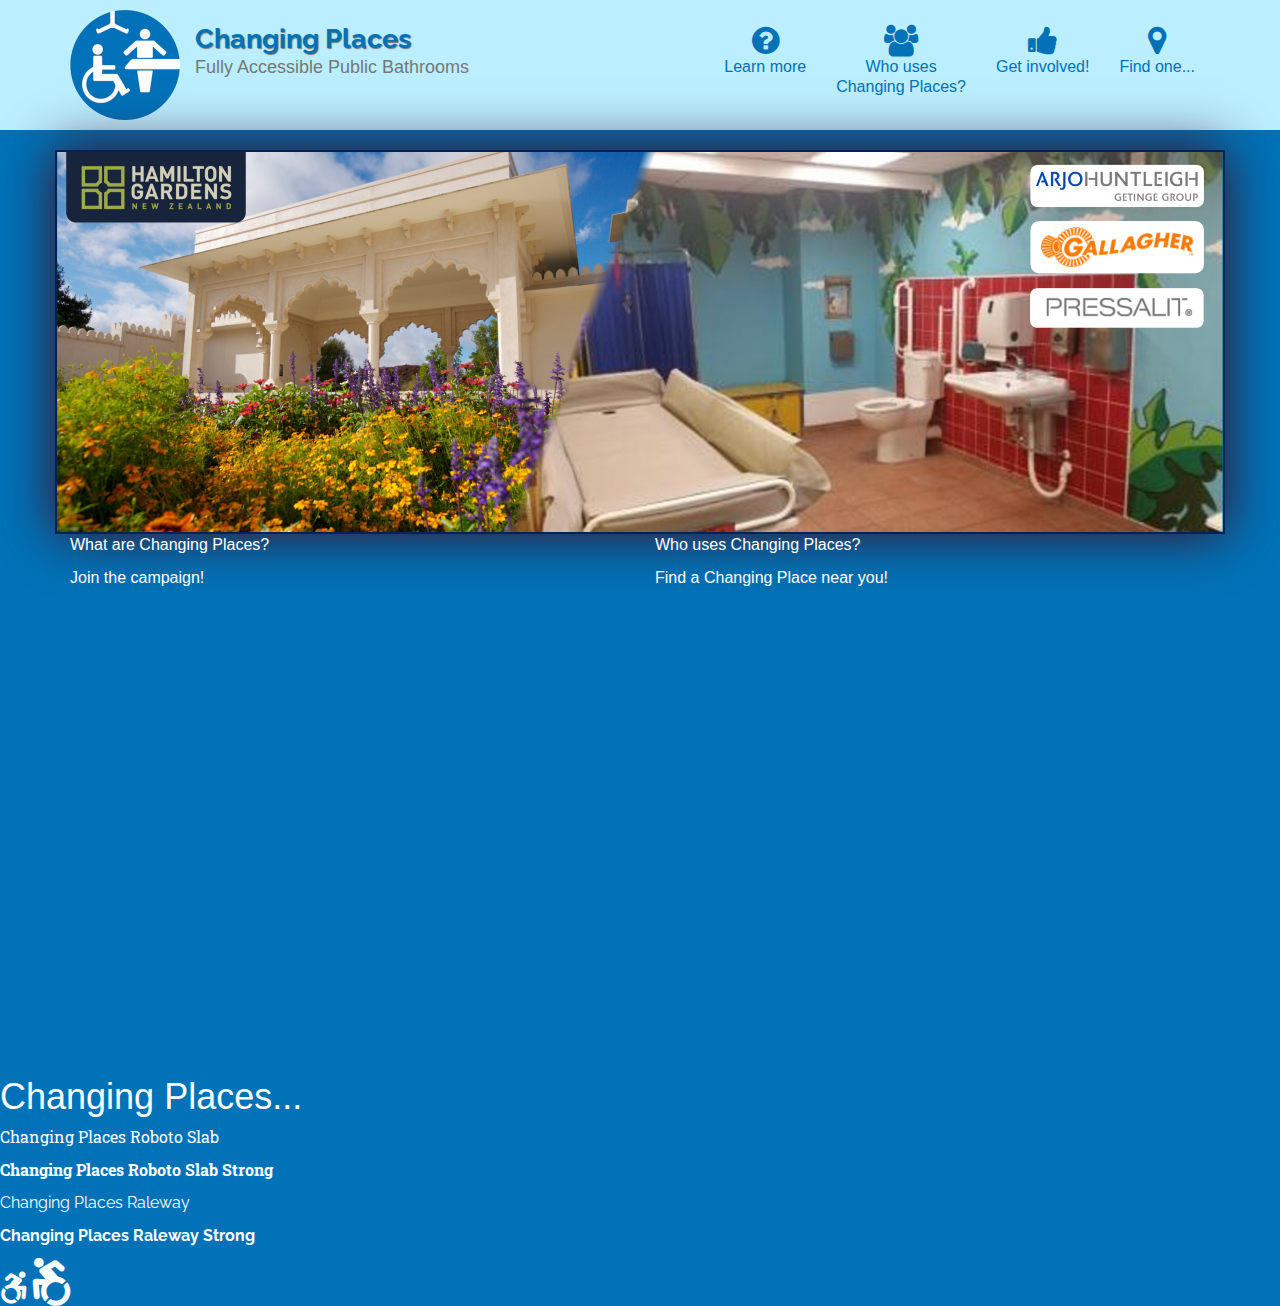
==== test/index.html @ 3604f8ee "update" ====
<!doctype html>
<html lang="en">
<head>
  <meta charset="utf-8">
  <meta http-equiv="X-UA-Compatible" content="IE=edge">
  <meta name="viewport" content="width=device-width, initial-scale=1">

  <!-- The classic "HTML5 shiv" and Respond.js workarounds for IE8 and earlier -->
  <!-- Note: Respond.js doesn't work if you view the page via file:// -->
  <!--[if lt IE 9]>
    <script src="https://oss.maxcdn.com/html5shiv/3.7.2/html5shiv.min.js"></script>
    <script src="https://oss.maxcdn.com/respond/1.4.2/respond.min.js"></script>
   <![endif]-->

  <title>Changing Places - Fully Accessible Public Bathrooms NZ</title>
  <link rel="shortcut icon" sizes="256x256 114x114 110x110 64x64 32x32 24x24 16x16" href="favicon.ico">
  <link rel="stylesheet" href="css/bootstrap.min.css">
  <link rel="stylesheet" href="css/font-awesome.min.css">
  <link rel="stylesheet" href="css/styles.css">
  <link href="https://fonts.googleapis.com/css?family=Raleway|Roboto+Slab" rel="stylesheet">
</head>
<body>

  <header>
    <nav id="header-nav" class="navbar navbar-default">
      <div class="container">
        <div class="navbar-header">
          <a href="index.html" class="pull-left ">
            <div id="logo-img" alt="Logo image"></div>
          </a>

          <div class="navbar-brand">
            <a href="index.html"><h1>Changing Places</h1></a>
            <p>Fully Accessible Public Bathrooms</p>
          </div>

          <button id="navbarToggle" type="button" class="navbar-toggle collapsed" data-toggle="collapse" data-target="#collapsable-nav" aria-expanded="false">
            <span class="sr-only">Toggle navigation</span>
            <span class="icon-bar"></span>
            <span class="icon-bar"></span>
            <span class="icon-bar"></span>
          </button>
        </div>

        <div id="collapsable-nav" class="collapse navbar-collapse">
          <ul id="nav-list" class="nav navbar-nav navbar-right">
            <li id="navHomeButton" class="visible-xs">
              <a href="index.html">
                <i class="fa fa-home fa-2x" aria-hidden="true"></i> Home</a>
            </li>
            <li>
              <a href="about.html">
                <i class="fa fa-question-circle fa-2x" aria-hidden="true"></i><br class="hidden-xs"> Learn more</a>
            </li>
            <li>
              <a href="who-uses.html">
                <i class="fa fa-users fa-2x" aria-hidden="true"></i><br class="hidden-xs"> Who uses <br class="hidden-xs">Changing Places?</a>
            </li>
            <li>
              <a href="get-involved.html">
                <i class="fa fa-thumbs-up fa-2x" aria-hidden="true"></i><br class="hidden-xs"> Get involved!</a>
            </li>
            <li>
              <a href="find.html">
                <i class="fa fa-map-marker fa-2x" aria-hidden="true"></i><br class="hidden-xs"> Find one...</a>
            </li>
          </ul><!-- #nav-list -->
        </div><!-- .collapse .navbar-collapse -->
      </div><!-- .container -->
    </nav><!-- #header-nav -->
  </header>

  <div class="container"> <!-- Main page content -->
    <div class="row">
      <div class="col-xs-12" id="page-banner"> <!-- full width at ALL screen sizes -->
        <div class="image-div"></div>
      	<img src="images/Banner-HamiltonGardens-746x243.png" class="img-responsive visible-xs" alt="Picture of Changing Place at Hamilton Gardens">
      	  <!-- This image is stretchable (.img-responsive), and it only appears at lowest size (xs and below) -->
      </div> <!-- #page-banner -->

      <div class="col-md-6 col-sm-12" id="about">
        <p>What are <span class="ChangingPlacesText">Changing Places</span>?</p>
        <div class="image-div"></div>
      </div> <!-- #about -->

      <div class="col-md-6 col-sm-12" id="who-uses">
        <p>Who uses <span class="ChangingPlacesText">Changing Places</span>?</p>
        <div class="image-div"></div>
      </div> <!-- #who-uses -->

      <div class="col-md-6 col-sm-12" id="get-involved">
        <p>Join the campaign!</p>
        <div class="image-div"></div>
      </div> <!-- #get-involved -->

      <div class="col-md-6 col-sm-12" id="find">
        <p>Find a <span class="ChangingPlacesText">Changing Place</span> near you!</p>
        <iframe src="https://www.google.com/maps/embed?pb=!1m18!1m12!1m3!1d3152.362446261616!2d175.30301381485646!3d-37.804978579753914!2m3!1f0!2f0!3f0!3m2!1i1024!2i768!4f13.1!3m3!1m2!1s0x6d6d1f297e2c58a3%3A0xf00ef62249d2b80!2sHamilton+Gardens!5e0!3m2!1sen!2snz!4v1495938869004" width="600" height="450" frameborder="0" style="border:0" allowfullscreen></iframe>
      </div> <!-- #find -->

    </div> <!-- .row -->
  </div> <!-- .container -->

  <h1>Changing Places...</h1>
  <p style="font-family: 'Roboto Slab'">Changing Places Roboto Slab</p>
  <p style="font-family: 'Roboto Slab'"><strong>Changing Places Roboto Slab Strong</strong></p>
  <p style="font-family: Raleway">Changing Places Raleway</p>
  <p style="font-family: Raleway"><strong>Changing Places Raleway Strong</strong></p>
  

  <i class="fa fa-wheelchair-alt fa-2x"></i>
  <i class="fa fa-wheelchair-alt fa-flip-horizontal fa-3x"></i>




  <script src="js/jquery-3.2.1.min.js"></script>
  <script src="js/bootstrap.min.js"></script>
  <script src="js/script.js"></script>
</body>
</html>
---- test/css/styles.css ----
* {
  box-sizing: border-box;
}

body {
  font-size: 16px;
  color: #fff;
  background-color: #0172B7;
  font-family: 'Roboto', sans-serif;
}

/** HEADER **/
#header-nav {
  background-color: #bbeeff;
  border-radius: 0;
  border: 0;
}

#logo-img {
  background: url('../images/ChangingPlacesLogo-2_110x110.png') no-repeat;
  width: 110px;
  height: 110px;
  margin: 10px 15px 10px 0;
}

.navbar-brand {
  padding-top: 25px;
}
.navbar-brand h1 { /* Changing Places name */
  font-family: 'Raleway', sans-serif;
  color: #0172B7;
  font-size: 1.5em;
  /*text-transform: uppercase;*/
  font-weight: bold;
  text-shadow: 1px 1px 1px #777;
  margin-top: 0;
  margin-bottom: 5px;
  line-height: 1;
}
.navbar-brand a:hover, .navbar-brand a:focus {
  text-decoration: none;
}

#nav-list {
  margin-top: 10px;
}
#nav-list a {
  color: #0172B7; /* Blue to match the logo */
  text-align: center;
}
#nav-list a:hover {
  background: #E7E7E7;
}
#nav-list a span {
  font-size: 1.8em;
}

.navbar-header button.navbar-toggle, .navbar-header .icon-bar {
  border: 1px solid #61122f;
}
.navbar-header button.navbar-toggle {
  clear: both;
  margin-top: -30px;
}
/* END HEADER */

/* FOOTER */
.panel-footer {
  margin-top: 30px;
  padding-top: 35px;
  padding-bottom: 30px;
  background-color: #222;
  border-top: 0;
}
.panel-footer div.row {
  margin-bottom: 35px;
}
/* END FOOTER */



/* HOME PAGE */
#page-banner {
  box-shadow: 0 0 50px #3F0C1F;
  border: 2px solid #002255;
  padding: 0;
}

#page-banner .image-div {
  width: 100%;
  background-position: center;
  overflow: hidden;
}







#menu-tile, #specials-tile, #map-tile {
  height: 250px;
  width: 100%;
  margin-bottom: 15px;
  position: relative;
  border: 2px solid #3F0C1F;
  overflow: hidden;
}
#menu-tile:hover, #specials-tile:hover, #map-tile:hover {
  box-shadow: 0 1px 5px 1px #cccccc;
}
#menu-tile {
  background: url('../images/menu-tile.jpg') no-repeat;
  background-position: center;
}
#specials-tile {
  background: url('../images/specials-tile.jpg') no-repeat;
  background-position: center;
}
#menu-tile span, #specials-tile span, #map-tile span {
  position: absolute;
  bottom: 0;
  right: 0;
  width: 100%;
  text-align: center;
  font-size: 1.6em;
  text-transform: uppercase;
  background-color: #000;
  color: #fff;
  opacity: .8;
}
/* END HOME PAGE */






/********** Large devices only **********/
@media (min-width: 1200px) {
  /* Home Page */
  #page-banner .image-div {
    background: url('../images/Banner-HamiltonGardens-1166x380.png') no-repeat;
    height: 380px;
  }
  /* End Home Page */
}

/********** Medium devices only **********/
@media (min-width: 992px) and (max-width: 1199px) {
  /* Home Page */
  #page-banner .image-div {
    background: url('../images/Banner-HamiltonGardens-966x315.png') no-repeat;
    height: 315px;
  }
  /* End Home Page */
}

/********** Small devices only **********/
@media (min-width: 768px) and (max-width: 991px) {
  
  /* Header */
  #nav-list {
    margin-top: -50px; /* Draws up the row of page links in the header */
  }
  /* End Header */

  /* Home Page */
  #page-banner .image-div {
    background: url('../images/Banner-HamiltonGardens-746x243.png') no-repeat;
    height: 243px;
  }
  /* End Home Page */
}

/********** Extra small devices only **********/
@media (max-width: 767px) {

  /* Home Page */
/*  #page-banner .image-div {
    background: url('../images/Banner-HamiltonGardens-480x156.png') no-repeat;
    height: 156px;
  }*/
  /* End Home Page */

  /* Header */
  .navbar-brand {
    padding-top: 10px;
    height: 80px;
  }
  .navbar-brand h1 { /* Restaurant name */
    padding-top: 10px;
    font-size: 5vw; /* 1vw = 1% of viewport width */
  }

  #collapsable-nav a { /* Collapsed nav menu text */
    font-size: 1.2em;
  }
  #collapsable-nav a span { /* Collapsed nav menu glyph */
    font-size: 1em;
    margin-right: 5px;
  }
  /* End Header */



}


/********** Super extra small devices Only :-) (e.g., iPhone 4) **********/
@media (max-width: 479px) {
  /* Home Page */
/*  #page-banner .image-div {
    background: none;
  }*/
  /* End Home Page */
  



/*  .col-xxs-12 {
    position: relative;
    min-height: 1px;
    padding-right: 15px;
    padding-left: 15px;
    float: left;
    width: 100%;
  }*/
}
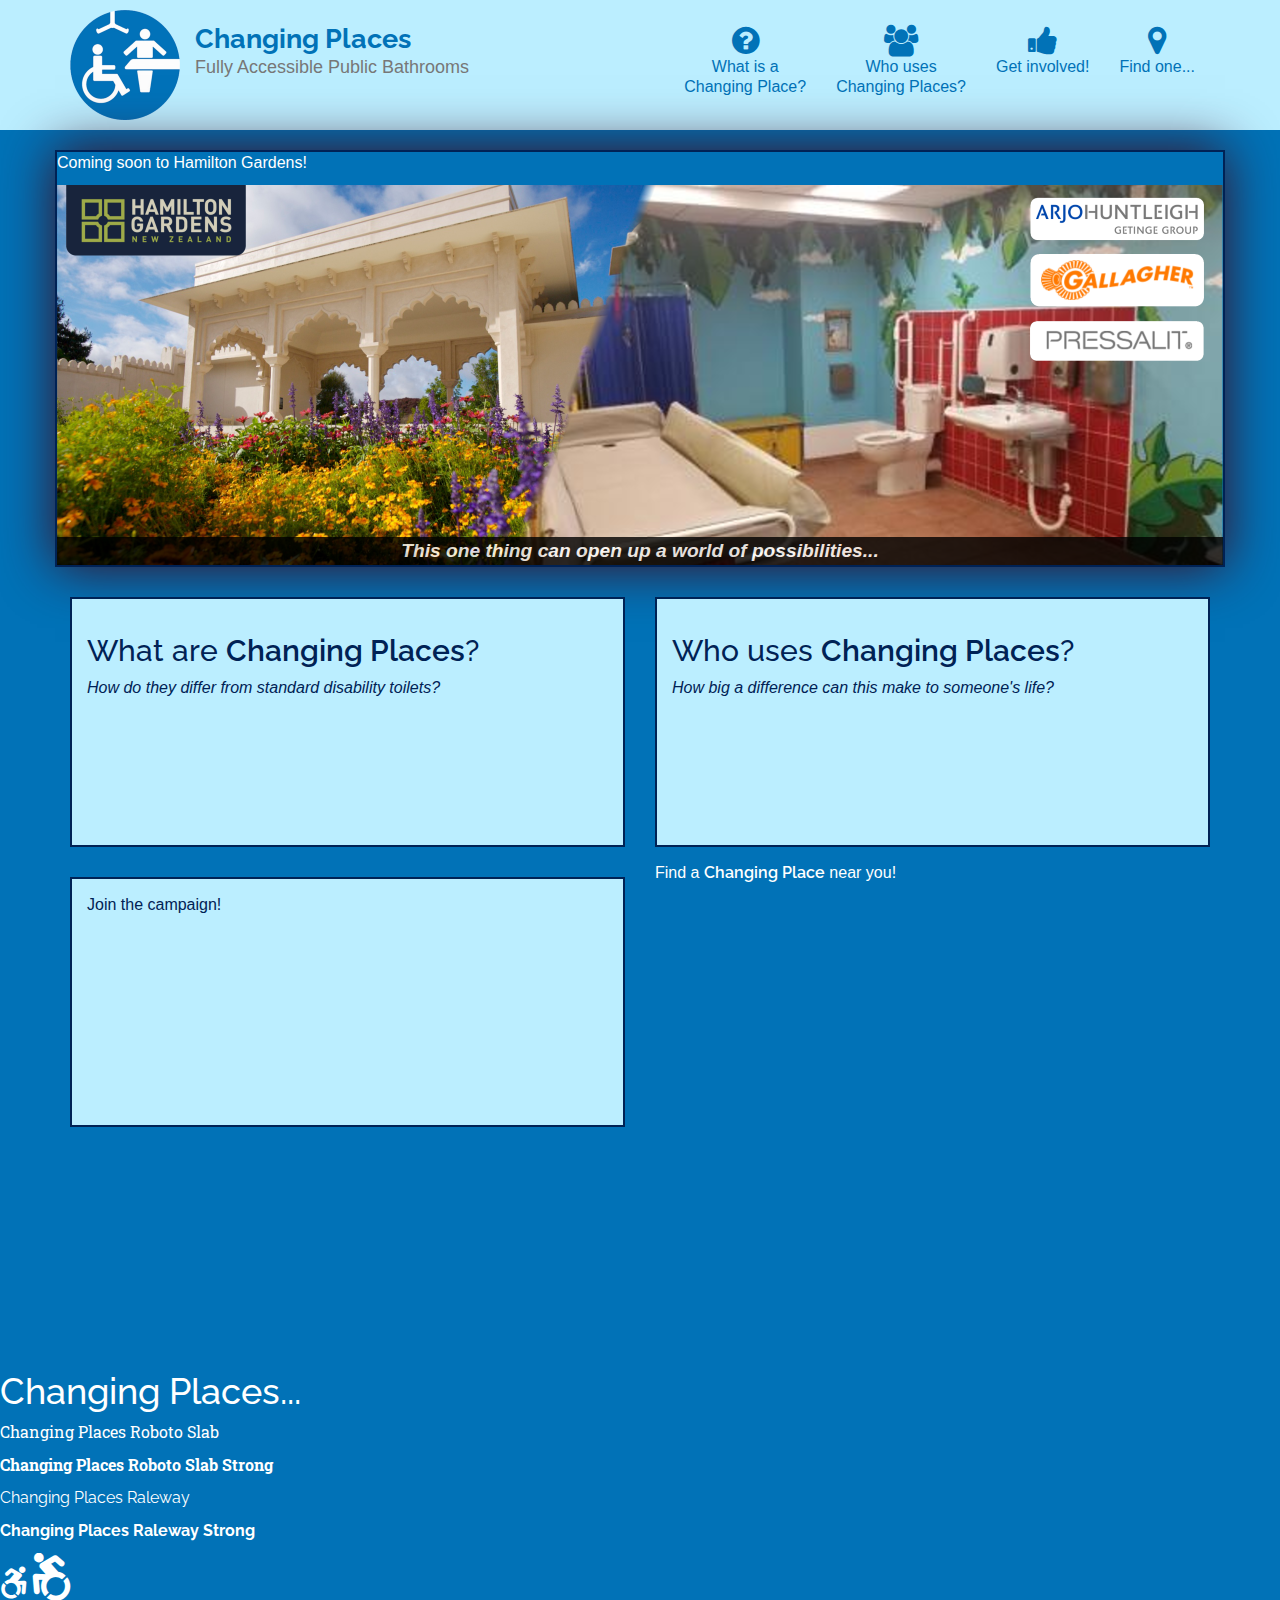
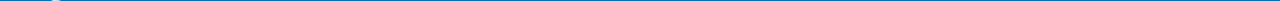
==== commit 7c279158: "update" ====
--- a/test/index.html
+++ b/test/index.html
@@ -17,7 +17,7 @@
   <link rel="stylesheet" href="css/bootstrap.min.css">
   <link rel="stylesheet" href="css/font-awesome.min.css">
   <link rel="stylesheet" href="css/styles.css">
-  <link href="https://fonts.googleapis.com/css?family=Raleway|Roboto+Slab" rel="stylesheet">
+  <link href="https://fonts.googleapis.com/css?family=Raleway:400,600|Roboto+Slab" rel="stylesheet">
 </head>
 <body>
 
@@ -50,7 +50,7 @@
             </li>
             <li>
               <a href="about.html">
-                <i class="fa fa-question-circle fa-2x" aria-hidden="true"></i><br class="hidden-xs"> Learn more</a>
+                <i class="fa fa-question-circle fa-2x" aria-hidden="true"></i><br class="hidden-xs"> What is a <br class="hidden-xs">Changing Place?</a>
             </li>
             <li>
               <a href="who-uses.html">
@@ -70,27 +70,37 @@
     </nav><!-- #header-nav -->
   </header>
 
-  <div class="container"> <!-- Main page content -->
+  <div class="container main-content"> <!-- Main page content -->
     <div class="row">
       <div class="col-xs-12" id="page-banner"> <!-- full width at ALL screen sizes -->
+        <p>Coming soon to Hamilton Gardens!</p>
         <div class="image-div"></div>
       	<img src="images/Banner-HamiltonGardens-746x243.png" class="img-responsive visible-xs" alt="Picture of Changing Place at Hamilton Gardens">
       	  <!-- This image is stretchable (.img-responsive), and it only appears at lowest size (xs and below) -->
+      	<p class="text-over">This one thing can open up a world of possibilities...</p>
       </div> <!-- #page-banner -->
 
-      <div class="col-md-6 col-sm-12" id="about">
-        <p>What are <span class="ChangingPlacesText">Changing Places</span>?</p>
-        <div class="image-div"></div>
-      </div> <!-- #about -->
+      <div class="col-md-6 col-sm-12" id="what-is">
+        <a href="about.html">
+          <h2>What are <span class="ChangingPlacesText">Changing Places</span>?</h2>
+          <p><em>How do they differ from standard disability toilets?</em></p>
+          <div class="image-div"></div>
+        </a>
+      </div> <!-- #what-is -->
 
       <div class="col-md-6 col-sm-12" id="who-uses">
-        <p>Who uses <span class="ChangingPlacesText">Changing Places</span>?</p>
-        <div class="image-div"></div>
+        <a href="who-uses.html">
+          <h2>Who uses <span class="ChangingPlacesText">Changing Places</span>?</h2>
+          <p><em>How big a difference can this make to someone's life?</em></p>
+          <div class="image-div"></div>
+        </a>
       </div> <!-- #who-uses -->
 
       <div class="col-md-6 col-sm-12" id="get-involved">
-        <p>Join the campaign!</p>
-        <div class="image-div"></div>
+      	<a href="who-uses.html">
+          <p>Join the campaign!</p>
+          <div class="image-div"></div>
+        </a>
       </div> <!-- #get-involved -->
 
       <div class="col-md-6 col-sm-12" id="find">
--- a/test/css/styles.css
+++ b/test/css/styles.css
@@ -7,6 +7,15 @@
   color: #fff;
   background-color: #0172B7;
   font-family: 'Roboto', sans-serif;
+}
+
+h1, h2, h3 {
+  font-family: 'Raleway', sans-serif;
+}
+
+.ChangingPlacesText {
+  font-family: 'Raleway', sans-serif;
+  font-weight: 600;
 }
 
 /** HEADER **/
@@ -32,7 +41,7 @@
   font-size: 1.5em;
   /*text-transform: uppercase;*/
   font-weight: bold;
-  text-shadow: 1px 1px 1px #777;
+  /*text-shadow: 1px 1px 1px #777;*/
   margin-top: 0;
   margin-bottom: 5px;
   line-height: 1;
@@ -45,7 +54,8 @@
   margin-top: 10px;
 }
 #nav-list a {
-  color: #0172B7; /* Blue to match the logo */
+  color: #0172B7;     /* Blue to match the logo */
+  /*color: #002255;*/ /* Darker blue */
   text-align: center;
 }
 #nav-list a:hover {
@@ -84,6 +94,7 @@
   box-shadow: 0 0 50px #3F0C1F;
   border: 2px solid #002255;
   padding: 0;
+  margin-bottom: 15px;
 }
 
 #page-banner .image-div {
@@ -92,23 +103,54 @@
   overflow: hidden;
 }
 
-
-
-
-
-
-
-#menu-tile, #specials-tile, #map-tile {
+.text-over {
+  position: absolute;
+  bottom: 0;
+  right: 0;
+  width: 100%;
+  text-align: center;
+  margin-bottom: 0;
+  font-size: 1.2em;
+  font-style: italic;
+  font-weight: bold;
+  /*text-transform: uppercase;*/
+  background-color: #000;
+  color: #fff;
+  opacity: .8;
+}
+
+/*#about:hover, #who-uses:hover, #get-involved:hover, #find:hover {
+  box-shadow: 0 1px 5px 1px #cccccc;
+}*/
+
+/*#about, #who-uses, #get-involved, #find {
+  background-color: #bbeeff;
   height: 250px;
   width: 100%;
   margin-bottom: 15px;
-  position: relative;
-  border: 2px solid #3F0C1F;
+  border: 2px solid #002255;
   overflow: hidden;
-}
-#menu-tile:hover, #specials-tile:hover, #map-tile:hover {
+}*/
+
+.main-content a {
+  display: block;
+  color: #002255;
+  text-decoration: none;
+  background-color: #bbeeff;
+  height: 250px;
+  /*width: 100%;*/
+  margin: 15px 0;
+  padding: 15px;
+  /*position: relative;*/
+  border: 2px solid #002255;
+  overflow: hidden;
+}
+.container .row div a:hover {
   box-shadow: 0 1px 5px 1px #cccccc;
 }
+
+
+
 #menu-tile {
   background: url('../images/menu-tile.jpg') no-repeat;
   background-position: center;
@@ -143,6 +185,13 @@
     background: url('../images/Banner-HamiltonGardens-1166x380.png') no-repeat;
     height: 380px;
   }
+
+  .main-content #what-is a, #get-involved a, {
+    margin-left: 0;
+  }
+  #who-uses a, #find a {
+    margin-right: 0;
+  }
   /* End Home Page */
 }
 
@@ -153,6 +202,14 @@
     background: url('../images/Banner-HamiltonGardens-966x315.png') no-repeat;
     height: 315px;
   }
+
+  #what-is a, #get-involved a, {
+    margin-left: 0;
+  }
+  #who-uses a, #find a {
+    margin-right: 0;
+  }
+
   /* End Home Page */
 }
 
@@ -210,6 +267,12 @@
 /********** Super extra small devices Only :-) (e.g., iPhone 4) **********/
 @media (max-width: 479px) {
   /* Home Page */
+
+  .text-over {
+    font-weight: normal;
+    font-size: small;
+  }
+
 /*  #page-banner .image-div {
     background: none;
   }*/
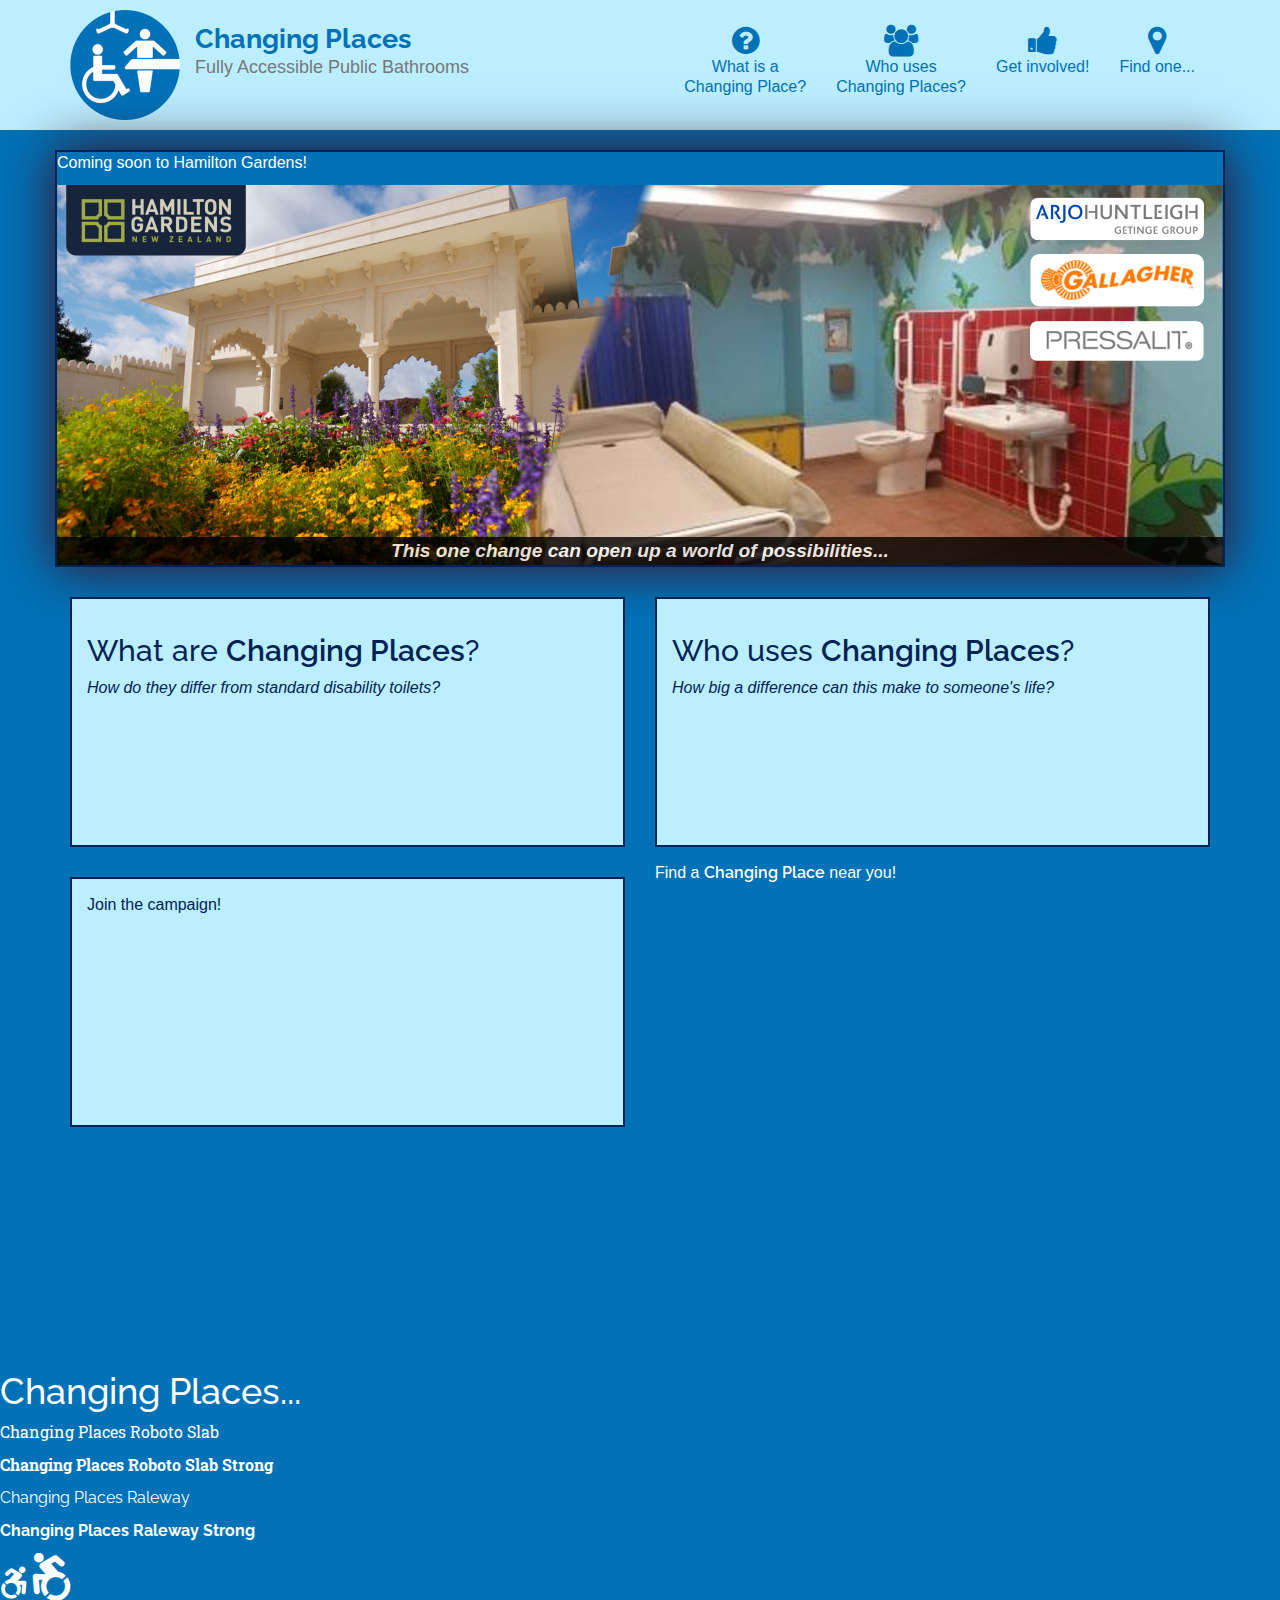
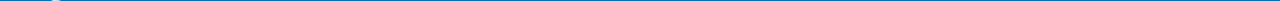
==== commit c80ed016: "update" ====
--- a/test/index.html
+++ b/test/index.html
@@ -77,7 +77,7 @@
         <div class="image-div"></div>
       	<img src="images/Banner-HamiltonGardens-746x243.png" class="img-responsive visible-xs" alt="Picture of Changing Place at Hamilton Gardens">
       	  <!-- This image is stretchable (.img-responsive), and it only appears at lowest size (xs and below) -->
-      	<p class="text-over">This one thing can open up a world of possibilities...</p>
+      	<p class="text-over">This one change can open up a world of possibilities...</p>
       </div> <!-- #page-banner -->
 
       <div class="col-md-6 col-sm-12" id="what-is">
--- a/test/css/styles.css
+++ b/test/css/styles.css
@@ -197,6 +197,13 @@
 
 /********** Medium devices only **********/
 @media (min-width: 992px) and (max-width: 1199px) {
+ 
+  /* Header */
+  #nav-list {
+    margin-top: -50px; /* Draws up the row of page links in the header */
+  }
+  /* End Header */
+
   /* Home Page */
   #page-banner .image-div {
     background: url('../images/Banner-HamiltonGardens-966x315.png') no-repeat;
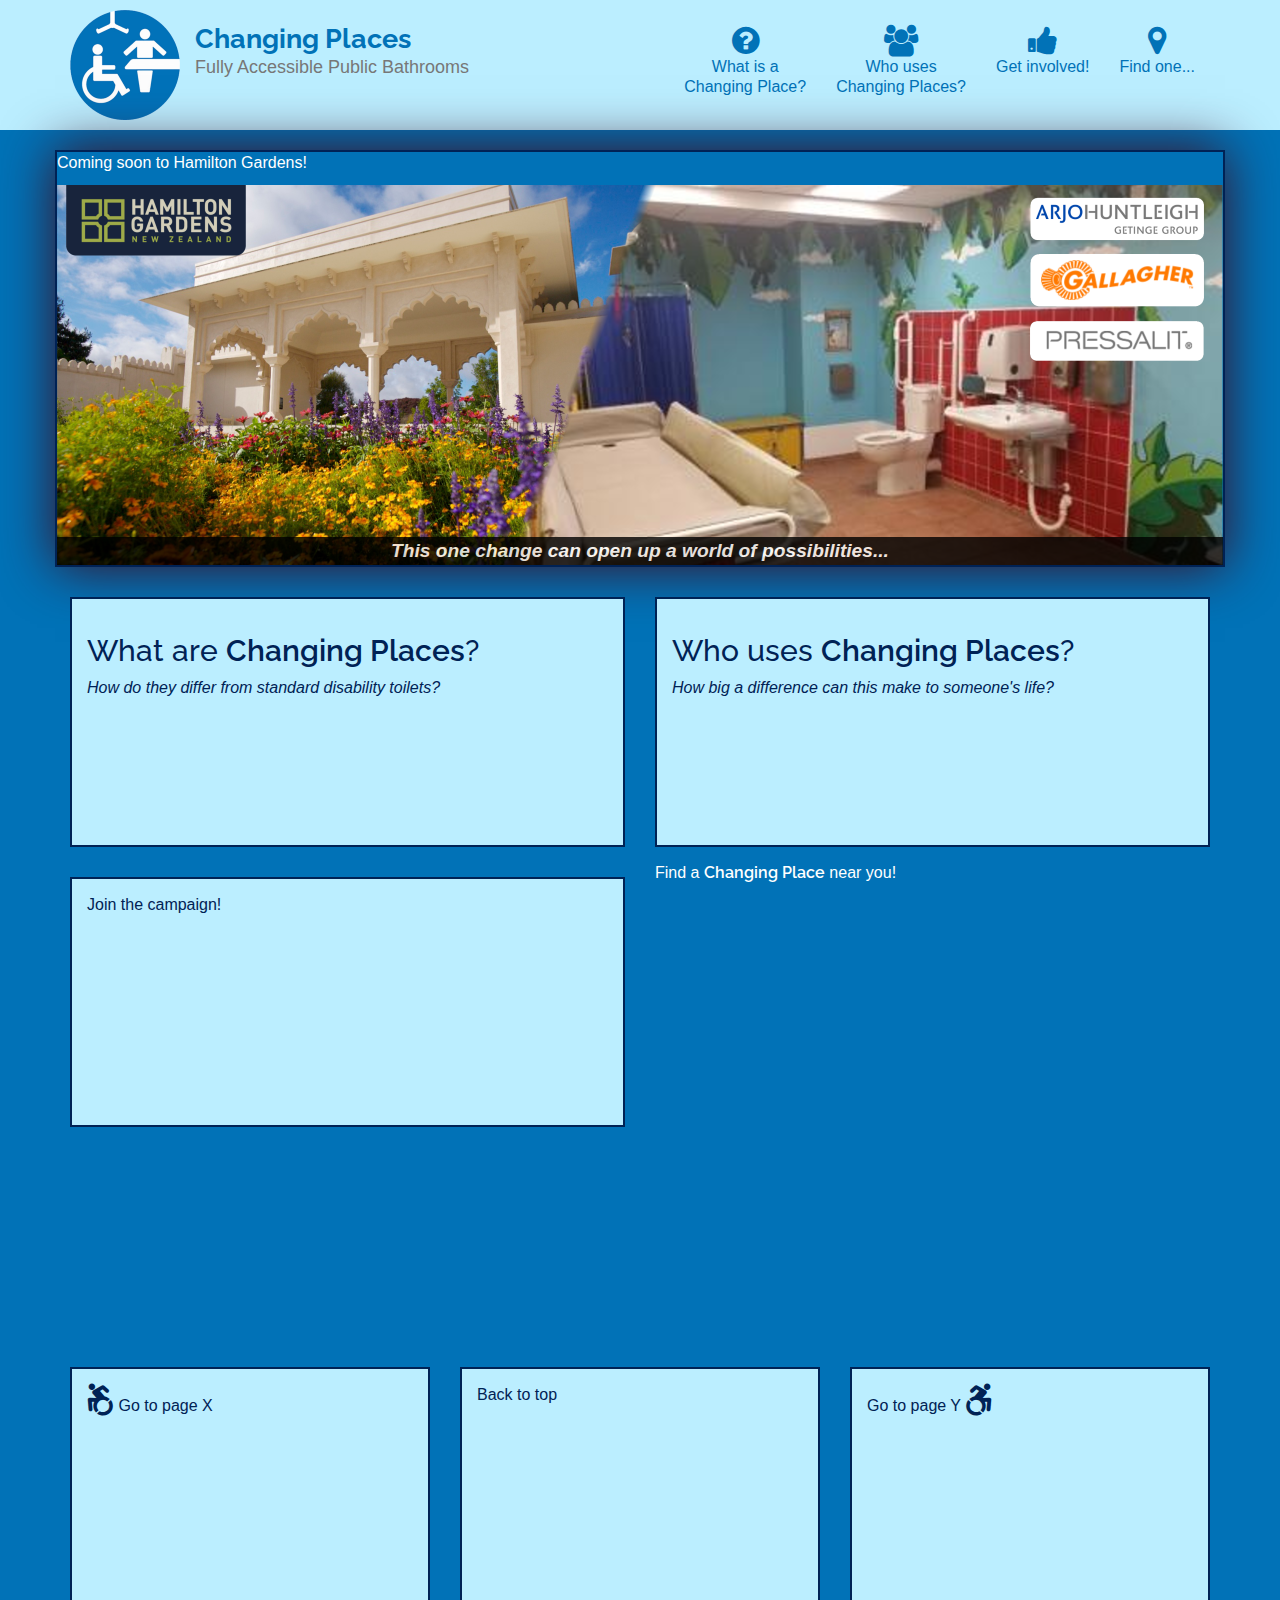
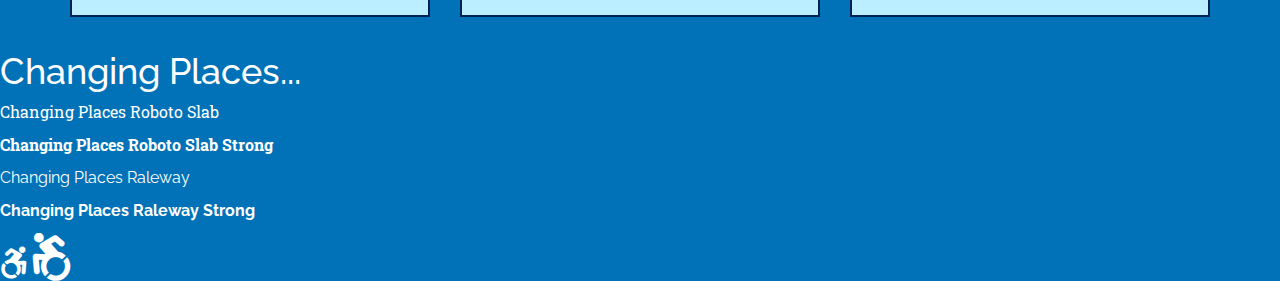
==== commit ceacdcf0: "update" ====
--- a/test/index.html
+++ b/test/index.html
@@ -70,7 +70,7 @@
     </nav><!-- #header-nav -->
   </header>
 
-  <div class="container main-content"> <!-- Main page content -->
+  <div class="container main-content" id="page-top"> <!-- Main page content -->
     <div class="row">
       <div class="col-xs-12" id="page-banner"> <!-- full width at ALL screen sizes -->
         <p>Coming soon to Hamilton Gardens!</p>
@@ -108,6 +108,30 @@
         <iframe src="https://www.google.com/maps/embed?pb=!1m18!1m12!1m3!1d3152.362446261616!2d175.30301381485646!3d-37.804978579753914!2m3!1f0!2f0!3f0!3m2!1i1024!2i768!4f13.1!3m3!1m2!1s0x6d6d1f297e2c58a3%3A0xf00ef62249d2b80!2sHamilton+Gardens!5e0!3m2!1sen!2snz!4v1495938869004" width="600" height="450" frameborder="0" style="border:0" allowfullscreen></iframe>
       </div> <!-- #find -->
 
+      <div class="col-xs-12 visible-xs">
+      	<a href="#page-top">
+          Back to top
+        </a>
+      </div>
+
+      <div class="col-sm-4 col-xs-6" id="go-left">
+      	<a href="#">
+          <i class="fa fa-wheelchair-alt fa-flip-horizontal fa-2x" aria-hidden="true"></i><br class="visible-xs"> Go to page X
+        </a>
+      </div>
+
+      <div class="col-sm-4 hidden-xs">
+      	<a href="#page-top">
+          Back to top
+        </a>
+      </div>
+
+      <div class="col-sm-4 col-xs-6" id="go-right">
+      	<a href="#">
+          <span class="hidden-xs">Go to page Y </span><i class="fa fa-wheelchair-alt fa-2x" aria-hidden="true"></i><br class="visible-xs"><span class="visible-xs">Go to page Y</span>
+        </a>
+      </div>
+
     </div> <!-- .row -->
   </div> <!-- .container -->
 
@@ -117,7 +141,6 @@
   <p style="font-family: Raleway">Changing Places Raleway</p>
   <p style="font-family: Raleway"><strong>Changing Places Raleway Strong</strong></p>
   
-
   <i class="fa fa-wheelchair-alt fa-2x"></i>
   <i class="fa fa-wheelchair-alt fa-flip-horizontal fa-3x"></i>
 
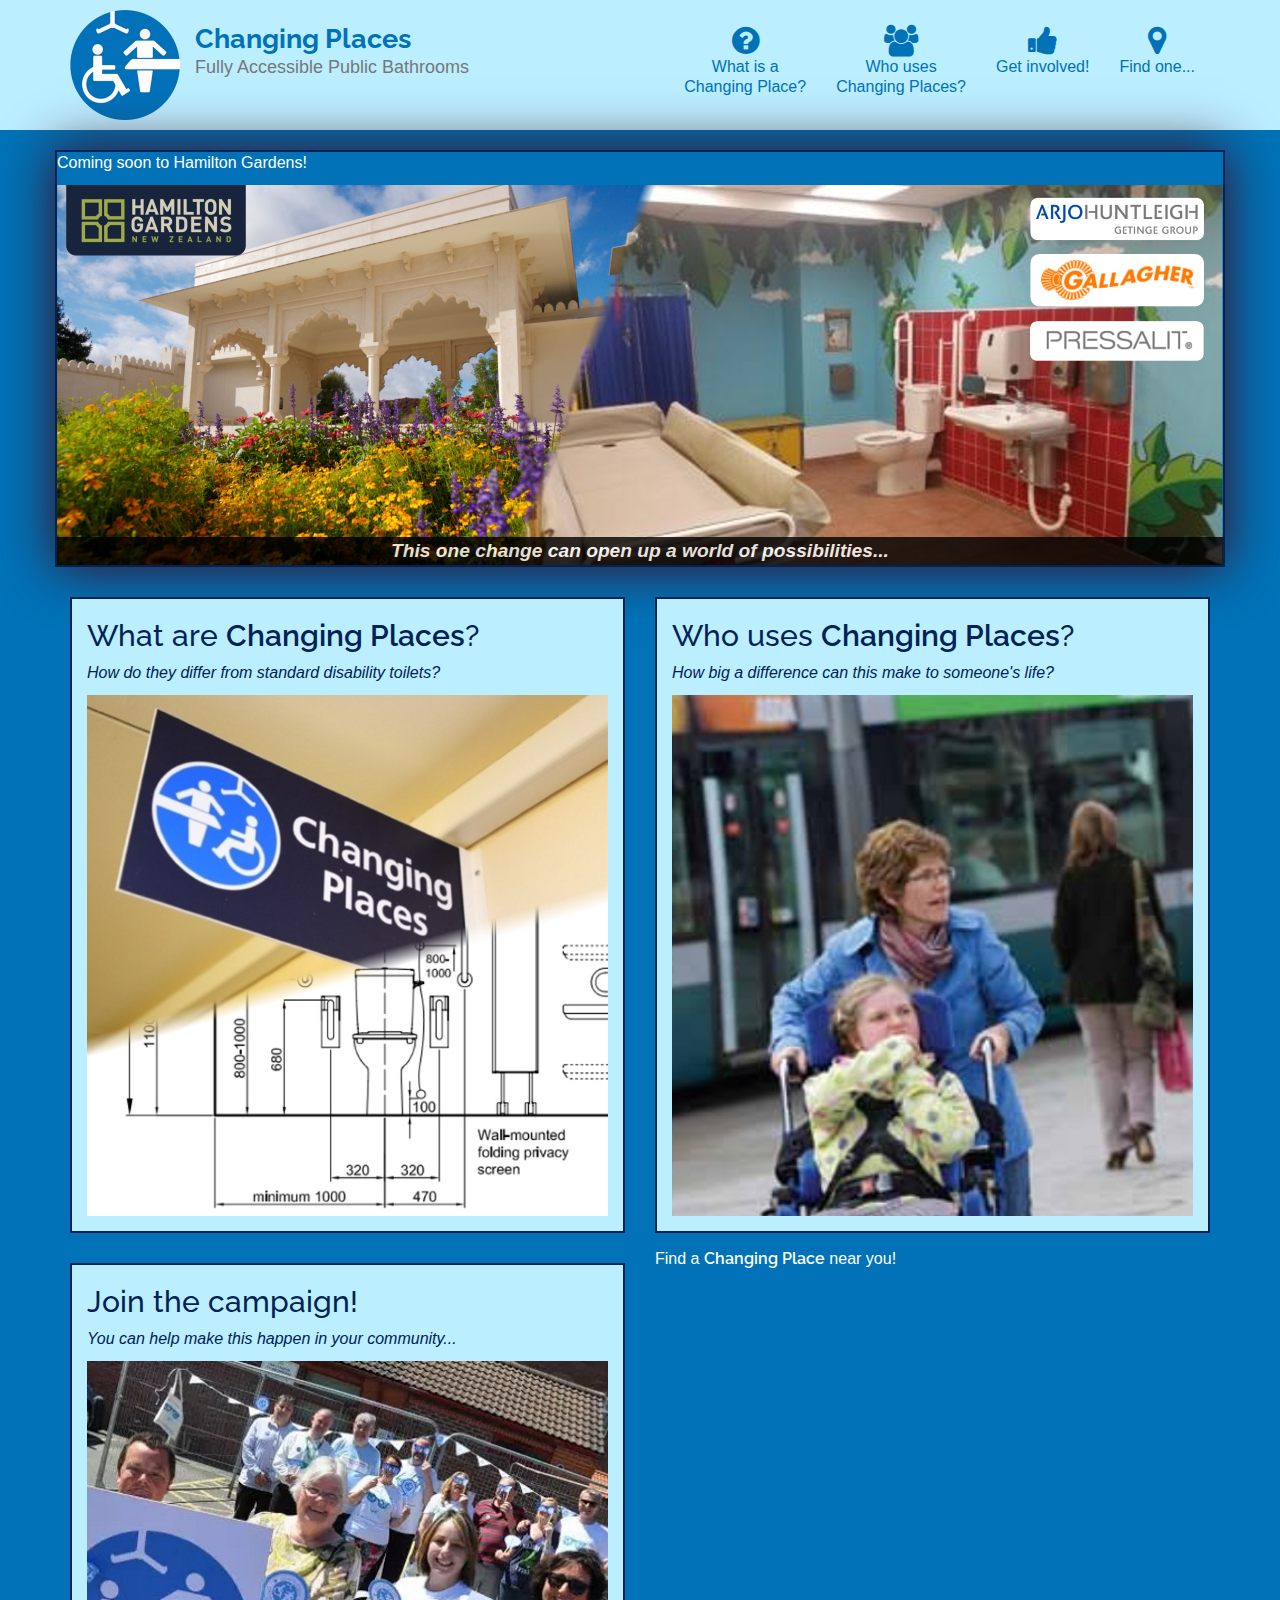
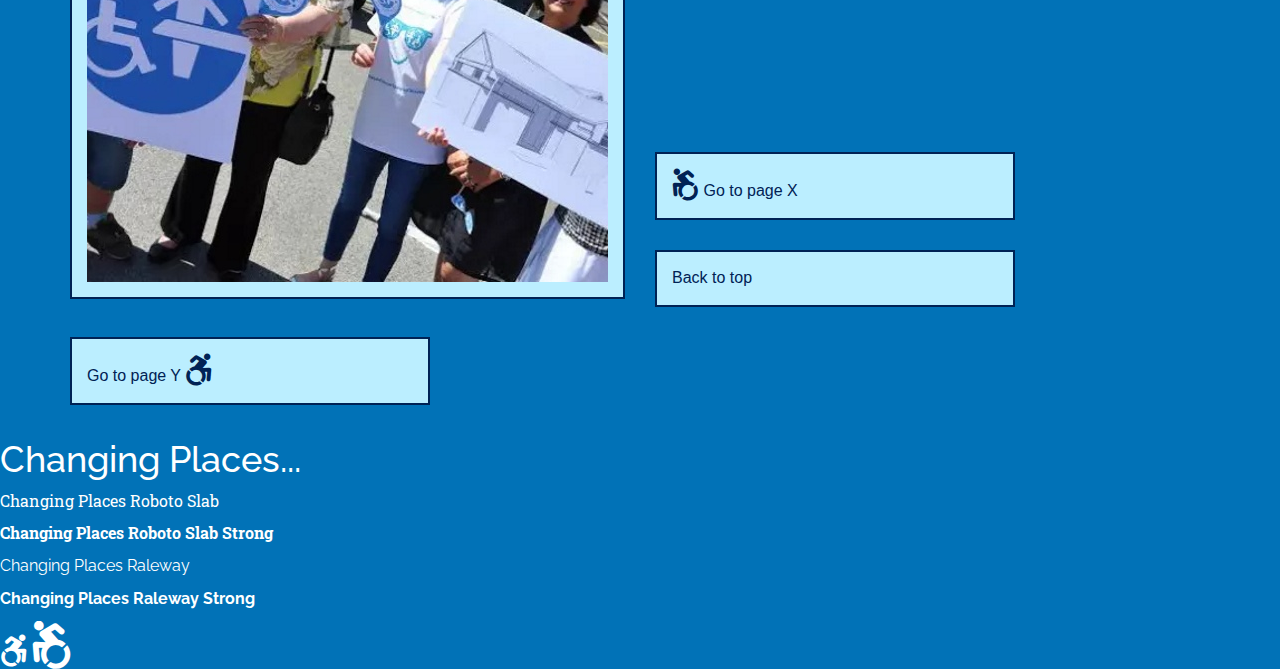
==== commit 9ad8a938: "update" ====
--- a/test/index.html
+++ b/test/index.html
@@ -85,6 +85,8 @@
           <h2>What are <span class="ChangingPlacesText">Changing Places</span>?</h2>
           <p><em>How do they differ from standard disability toilets?</em></p>
           <div class="image-div"></div>
+          <img src="images/image-what-are-421x421.jpg" class="img-responsive visible-xs" alt="A sign pointing to a Changing Place and an architectural drawing of a Changing Place">
+      	  <!-- This image is stretchable (.img-responsive), and it only appears at lowest size (xs and below) -->
         </a>
       </div> <!-- #what-is -->
 
@@ -93,13 +95,18 @@
           <h2>Who uses <span class="ChangingPlacesText">Changing Places</span>?</h2>
           <p><em>How big a difference can this make to someone's life?</em></p>
           <div class="image-div"></div>
+          <img src="images/image-who-uses-421x421.jpg" class="img-responsive visible-xs" alt="A mother pushing her daughter through the city looking for a Changing Place">
+      	  <!-- This image is stretchable (.img-responsive), and it only appears at lowest size (xs and below) -->
         </a>
       </div> <!-- #who-uses -->
 
       <div class="col-md-6 col-sm-12" id="get-involved">
-      	<a href="who-uses.html">
-          <p>Join the campaign!</p>
+      	<a href="get-involved.html">
+          <h2>Join the campaign!</h2>
+          <p><em>You can help make this happen in your community...</em></p>
           <div class="image-div"></div>
+          <img src="images/image-get-involved-421x421.jpg" class="img-responsive visible-xs" alt="A crowd of people holding signs at a rally for Changing Places">
+      	  <!-- This image is stretchable (.img-responsive), and it only appears at lowest size (xs and below) -->
         </a>
       </div> <!-- #get-involved -->
 
--- a/test/css/styles.css
+++ b/test/css/styles.css
@@ -11,6 +11,10 @@
 
 h1, h2, h3 {
   font-family: 'Raleway', sans-serif;
+}
+
+h2 {
+  margin-top: 5px;
 }
 
 .ChangingPlacesText {
@@ -97,7 +101,7 @@
   margin-bottom: 15px;
 }
 
-#page-banner .image-div {
+.image-div {
   width: 100%;
   background-position: center;
   overflow: hidden;
@@ -137,7 +141,7 @@
   color: #002255;
   text-decoration: none;
   background-color: #bbeeff;
-  height: 250px;
+  /*height: 250px;*/
   /*width: 100%;*/
   margin: 15px 0;
   padding: 15px;
@@ -151,26 +155,7 @@
 
 
 
-#menu-tile {
-  background: url('../images/menu-tile.jpg') no-repeat;
-  background-position: center;
-}
-#specials-tile {
-  background: url('../images/specials-tile.jpg') no-repeat;
-  background-position: center;
-}
-#menu-tile span, #specials-tile span, #map-tile span {
-  position: absolute;
-  bottom: 0;
-  right: 0;
-  width: 100%;
-  text-align: center;
-  font-size: 1.6em;
-  text-transform: uppercase;
-  background-color: #000;
-  color: #fff;
-  opacity: .8;
-}
+
 /* END HOME PAGE */
 
 
@@ -184,6 +169,24 @@
   #page-banner .image-div {
     background: url('../images/Banner-HamiltonGardens-1166x380.png') no-repeat;
     height: 380px;
+  }
+  #what-is .image-div {
+    background: url('../images/image-what-are-521x521.jpg') no-repeat;
+    height: 521px;
+    width: 521px;
+    margin: 0 auto;
+  }
+  #who-uses .image-div {
+    background: url('../images/image-who-uses-521x521.jpg') no-repeat;
+    height: 521px;
+    width: 521px;
+    margin: 0 auto;
+  }
+  #get-involved .image-div {
+    background: url('../images/image-get-involved-521x521.jpg') no-repeat;
+    height: 521px;
+    width: 521px;
+    margin: 0 auto;
   }
 
   .main-content #what-is a, #get-involved a, {
@@ -209,6 +212,24 @@
     background: url('../images/Banner-HamiltonGardens-966x315.png') no-repeat;
     height: 315px;
   }
+  #what-is .image-div {
+    background: url('../images/image-what-are-421x421.jpg') no-repeat;
+    height: 421px;
+    width: 421px;
+    margin: 0 auto;
+  }
+  #who-uses .image-div {
+    background: url('../images/image-who-uses-421x421.jpg') no-repeat;
+    height: 421px;
+    width: 421px;
+    margin: 0 auto;
+  }
+  #get-involved .image-div {
+    background: url('../images/image-get-involved-421x421.jpg') no-repeat;
+    height: 421px;
+    width: 421px;
+    margin: 0 auto;
+  }
 
   #what-is a, #get-involved a, {
     margin-left: 0;
@@ -234,11 +255,43 @@
     background: url('../images/Banner-HamiltonGardens-746x243.png') no-repeat;
     height: 243px;
   }
+  #what-is .image-div {
+    background: url('../images/image-what-are-521x521.jpg') no-repeat;
+    height: 521px;
+    width: 521px;
+    margin: 0 auto;
+  }
+  #who-uses .image-div {
+    background: url('../images/image-who-uses-521x521.jpg') no-repeat;
+    height: 521px;
+    width: 521px;
+    margin: 0 auto;
+  }
+  #get-involved .image-div {
+    background: url('../images/image-get-involved-521x521.jpg') no-repeat;
+    height: 521px;
+    width: 521px;
+    margin: 0 auto;
+  }
+
+  #go-left a {
+    display: block;
+    height: 68px;
+    background: url('../images/arrow-block-left-186x68.png') no-repeat;
+    text-align: right;
+  }
+  #go-right a {
+    height: 68px;
+    background: url('../images/arrow-block-right-186x68.png') no-repeat;
+  }
+
   /* End Home Page */
 }
 
 /********** Extra small devices only **********/
 @media (max-width: 767px) {
+
+
 
   /* Home Page */
 /*  #page-banner .image-div {
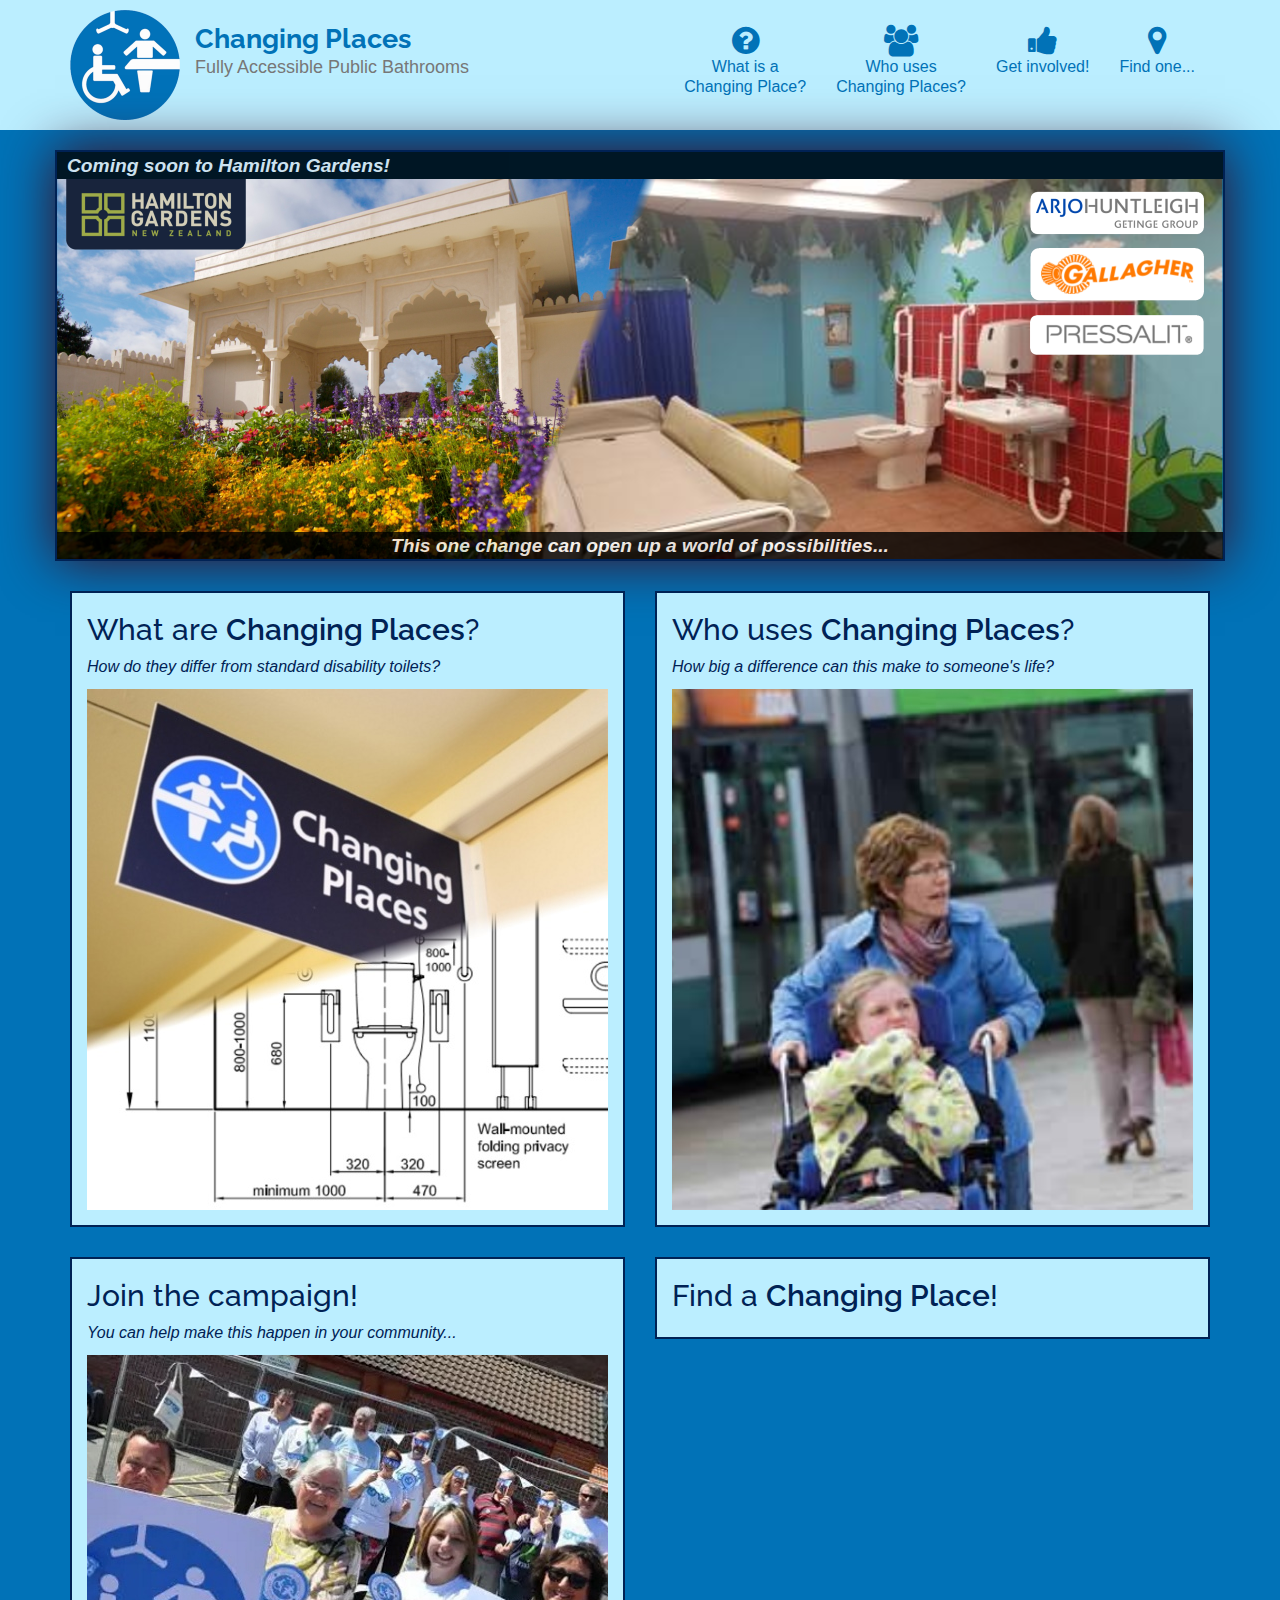
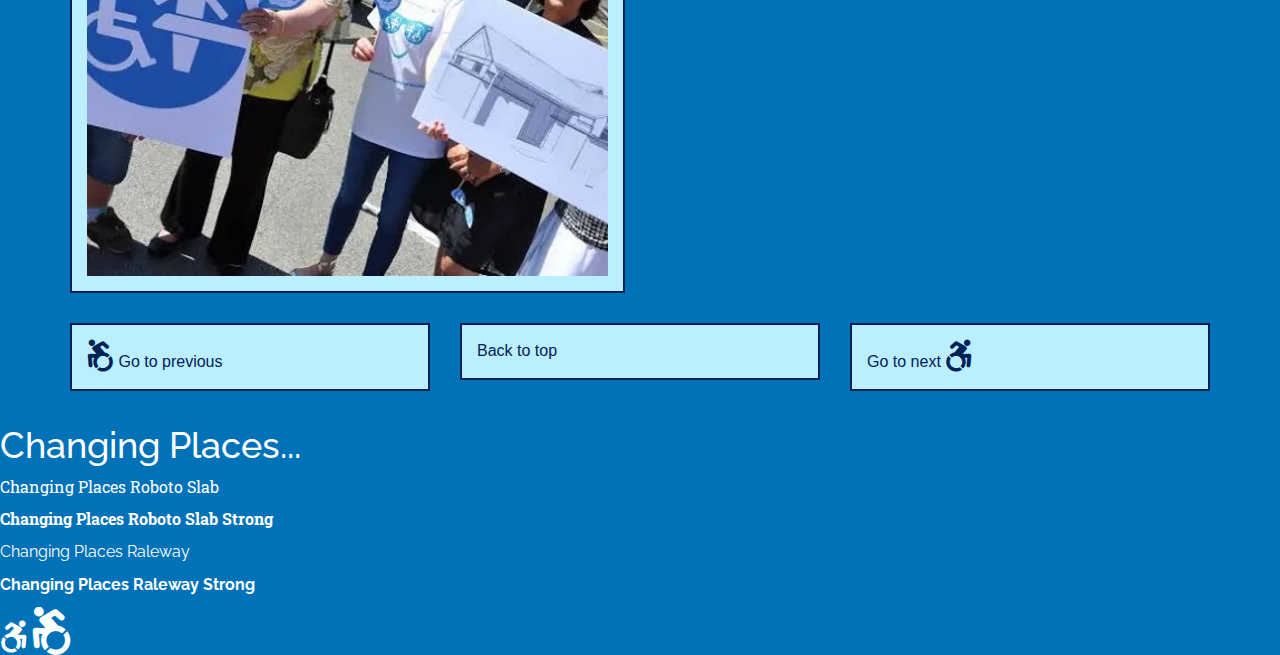
==== commit e9836737: "update" ====
--- a/test/index.html
+++ b/test/index.html
@@ -73,7 +73,7 @@
   <div class="container main-content" id="page-top"> <!-- Main page content -->
     <div class="row">
       <div class="col-xs-12" id="page-banner"> <!-- full width at ALL screen sizes -->
-        <p>Coming soon to Hamilton Gardens!</p>
+        <p class="headline">Coming soon to Hamilton Gardens!</p>
         <div class="image-div"></div>
       	<img src="images/Banner-HamiltonGardens-746x243.png" class="img-responsive visible-xs" alt="Picture of Changing Place at Hamilton Gardens">
       	  <!-- This image is stretchable (.img-responsive), and it only appears at lowest size (xs and below) -->
@@ -111,9 +111,15 @@
       </div> <!-- #get-involved -->
 
       <div class="col-md-6 col-sm-12" id="find">
-        <p>Find a <span class="ChangingPlacesText">Changing Place</span> near you!</p>
-        <iframe src="https://www.google.com/maps/embed?pb=!1m18!1m12!1m3!1d3152.362446261616!2d175.30301381485646!3d-37.804978579753914!2m3!1f0!2f0!3f0!3m2!1i1024!2i768!4f13.1!3m3!1m2!1s0x6d6d1f297e2c58a3%3A0xf00ef62249d2b80!2sHamilton+Gardens!5e0!3m2!1sen!2snz!4v1495938869004" width="600" height="450" frameborder="0" style="border:0" allowfullscreen></iframe>
+        <a href="find.html">
+          <h2>Find a <span class="ChangingPlacesText">Changing Place</span>!</h2>
+        </a>
+        <iframe src="https://www.google.com/maps/embed?pb=!1m18!1m12!1m3!1d3152.362446261616!2d175.30301381485646!3d-37.804978579753914!2m3!1f0!2f0!3f0!3m2!1i1024!2i768!4f13.1!3m3!1m2!1s0x6d6d1f297e2c58a3%3A0xf00ef62249d2b80!2sHamilton+Gardens!5e0!3m2!1sen!2snz!4v1495938869004" width="555" height="535" frameborder="0" style="border:0" allowfullscreen class="visible-lg"></iframe>
+        <iframe src="https://www.google.com/maps/embed?pb=!1m18!1m12!1m3!1d3152.362446261616!2d175.30301381485646!3d-37.804978579753914!2m3!1f0!2f0!3f0!3m2!1i1024!2i768!4f13.1!3m3!1m2!1s0x6d6d1f297e2c58a3%3A0xf00ef62249d2b80!2sHamilton+Gardens!5e0!3m2!1sen!2snz!4v1495938869004" width="455" height="435" frameborder="0" style="border:0" allowfullscreen class="visible-md visible-xs"></iframe>
+        <iframe src="https://www.google.com/maps/embed?pb=!1m18!1m12!1m3!1d3152.362446261616!2d175.30301381485646!3d-37.804978579753914!2m3!1f0!2f0!3f0!3m2!1i1024!2i768!4f13.1!3m3!1m2!1s0x6d6d1f297e2c58a3%3A0xf00ef62249d2b80!2sHamilton+Gardens!5e0!3m2!1sen!2snz!4v1495938869004" width="720" height="435" frameborder="0" style="border:0" allowfullscreen class="visible-sm"></iframe>
       </div> <!-- #find -->
+
+      <div class="clearfix"></div>
 
       <div class="col-xs-12 visible-xs">
       	<a href="#page-top">
@@ -123,7 +129,7 @@
 
       <div class="col-sm-4 col-xs-6" id="go-left">
       	<a href="#">
-          <i class="fa fa-wheelchair-alt fa-flip-horizontal fa-2x" aria-hidden="true"></i><br class="visible-xs"> Go to page X
+          <i class="fa fa-wheelchair-alt fa-flip-horizontal fa-2x" aria-hidden="true"></i><br class="visible-xs"> Go to previous
         </a>
       </div>
 
@@ -135,7 +141,7 @@
 
       <div class="col-sm-4 col-xs-6" id="go-right">
       	<a href="#">
-          <span class="hidden-xs">Go to page Y </span><i class="fa fa-wheelchair-alt fa-2x" aria-hidden="true"></i><br class="visible-xs"><span class="visible-xs">Go to page Y</span>
+          <span class="hidden-xs">Go to next </span><i class="fa fa-wheelchair-alt fa-2x" aria-hidden="true"></i><br class="visible-xs"><span class="visible-xs">Go to next</span>
         </a>
       </div>
 
--- a/test/css/styles.css
+++ b/test/css/styles.css
@@ -105,6 +105,17 @@
   width: 100%;
   background-position: center;
   overflow: hidden;
+}
+
+.headline {
+  font-size: 1.2em;
+  font-style: italic;
+  font-weight: bold;
+  margin-bottom: 0;
+  padding-left: 10px;
+  background-color: #000;
+  color: #fff;
+  opacity: .8;
 }
 
 .text-over {
@@ -153,7 +164,9 @@
   box-shadow: 0 1px 5px 1px #cccccc;
 }
 
-
+/*iframe {
+  border: 0;
+}*/
 
 
 /* END HOME PAGE */
@@ -195,6 +208,12 @@
   #who-uses a, #find a {
     margin-right: 0;
   }
+
+/*  iframe {
+    height: 521;
+    width: 521;
+  }*/
+
   /* End Home Page */
 }
 
@@ -238,6 +257,11 @@
     margin-right: 0;
   }
 
+/*  iframe {
+    height: 421;
+    width: 421;
+  }*/
+
   /* End Home Page */
 }
 
@@ -285,13 +309,21 @@
     background: url('../images/arrow-block-right-186x68.png') no-repeat;
   }
 
+/*  iframe {
+    height: 521;
+    width: 521;
+  }*/
+
   /* End Home Page */
 }
 
 /********** Extra small devices only **********/
 @media (max-width: 767px) {
 
-
+/*  iframe {
+    height: 421;
+    width: 421;
+  }*/
 
   /* Home Page */
 /*  #page-banner .image-div {
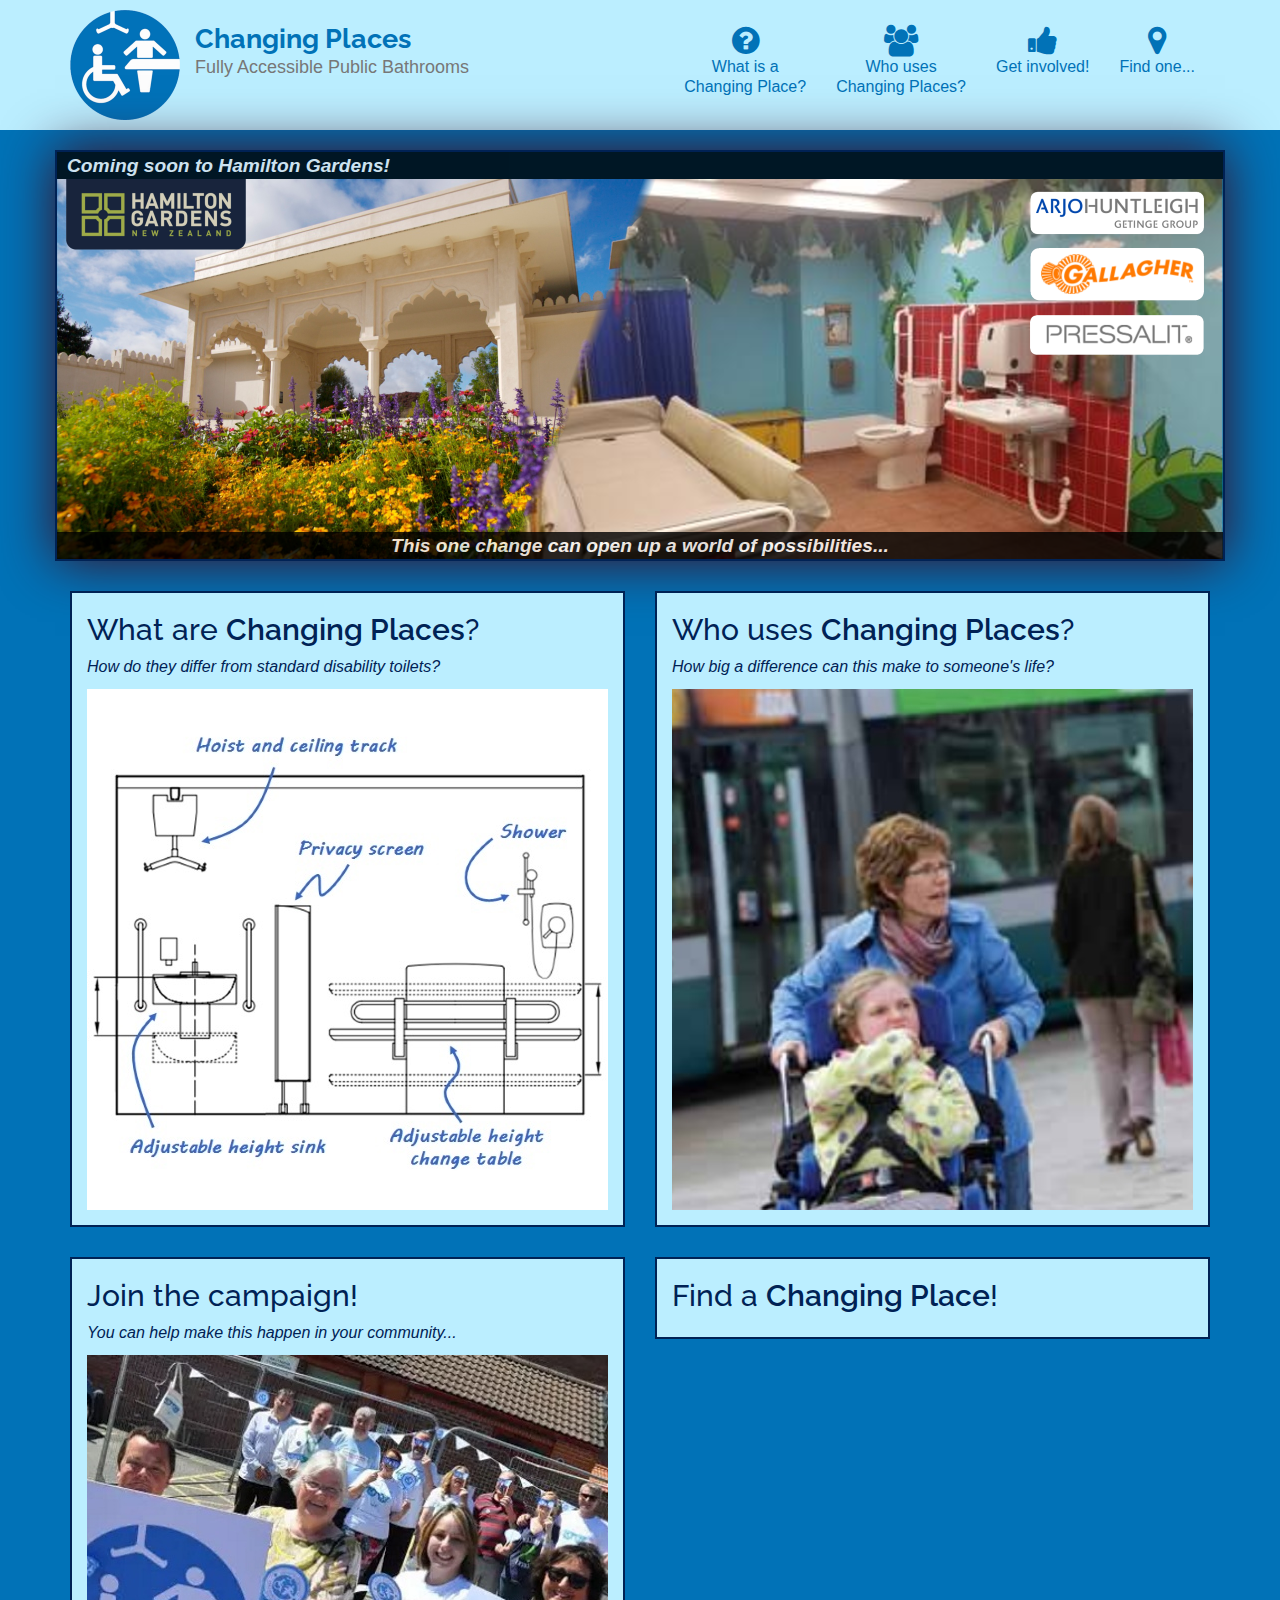
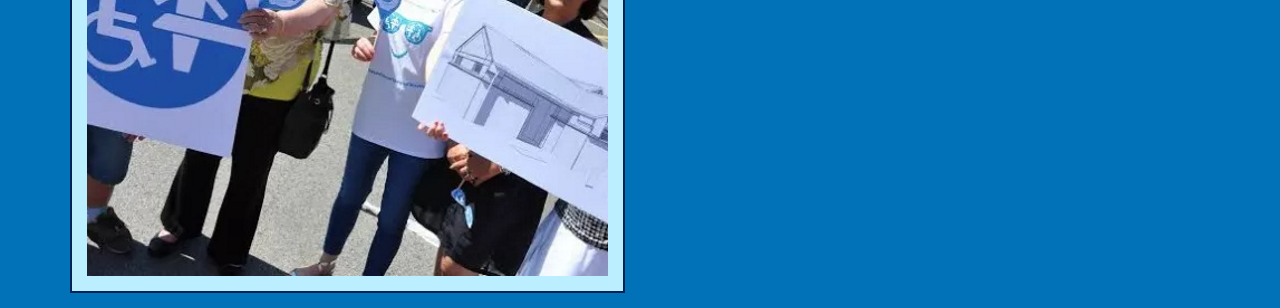
==== commit 3d4b071f: "update" ====
--- a/test/index.html
+++ b/test/index.html
@@ -85,7 +85,7 @@
           <h2>What are <span class="ChangingPlacesText">Changing Places</span>?</h2>
           <p><em>How do they differ from standard disability toilets?</em></p>
           <div class="image-div"></div>
-          <img src="images/image-what-are-421x421.jpg" class="img-responsive visible-xs" alt="A sign pointing to a Changing Place and an architectural drawing of a Changing Place">
+          <img src="images/image-what-are-421x421.jpg" class="img-responsive visible-xs" alt="An architectural drawing of a Changing Place">
       	  <!-- This image is stretchable (.img-responsive), and it only appears at lowest size (xs and below) -->
         </a>
       </div> <!-- #what-is -->
@@ -121,43 +121,8 @@
 
       <div class="clearfix"></div>
 
-      <div class="col-xs-12 visible-xs">
-      	<a href="#page-top">
-          Back to top
-        </a>
-      </div>
-
-      <div class="col-sm-4 col-xs-6" id="go-left">
-      	<a href="#">
-          <i class="fa fa-wheelchair-alt fa-flip-horizontal fa-2x" aria-hidden="true"></i><br class="visible-xs"> Go to previous
-        </a>
-      </div>
-
-      <div class="col-sm-4 hidden-xs">
-      	<a href="#page-top">
-          Back to top
-        </a>
-      </div>
-
-      <div class="col-sm-4 col-xs-6" id="go-right">
-      	<a href="#">
-          <span class="hidden-xs">Go to next </span><i class="fa fa-wheelchair-alt fa-2x" aria-hidden="true"></i><br class="visible-xs"><span class="visible-xs">Go to next</span>
-        </a>
-      </div>
-
     </div> <!-- .row -->
   </div> <!-- .container -->
-
-  <h1>Changing Places...</h1>
-  <p style="font-family: 'Roboto Slab'">Changing Places Roboto Slab</p>
-  <p style="font-family: 'Roboto Slab'"><strong>Changing Places Roboto Slab Strong</strong></p>
-  <p style="font-family: Raleway">Changing Places Raleway</p>
-  <p style="font-family: Raleway"><strong>Changing Places Raleway Strong</strong></p>
-  
-  <i class="fa fa-wheelchair-alt fa-2x"></i>
-  <i class="fa fa-wheelchair-alt fa-flip-horizontal fa-3x"></i>
-
-
 
 
   <script src="js/jquery-3.2.1.min.js"></script>
--- a/test/css/styles.css
+++ b/test/css/styles.css
@@ -98,6 +98,13 @@
   box-shadow: 0 0 50px #3F0C1F;
   border: 2px solid #002255;
   padding: 0;
+  margin-bottom: 15px;
+}
+
+#main-content {
+  box-shadow: 0 0 50px #3F0C1F;
+  border: 2px solid #002255;
+  padding: 0 15px;
   margin-bottom: 15px;
 }
 
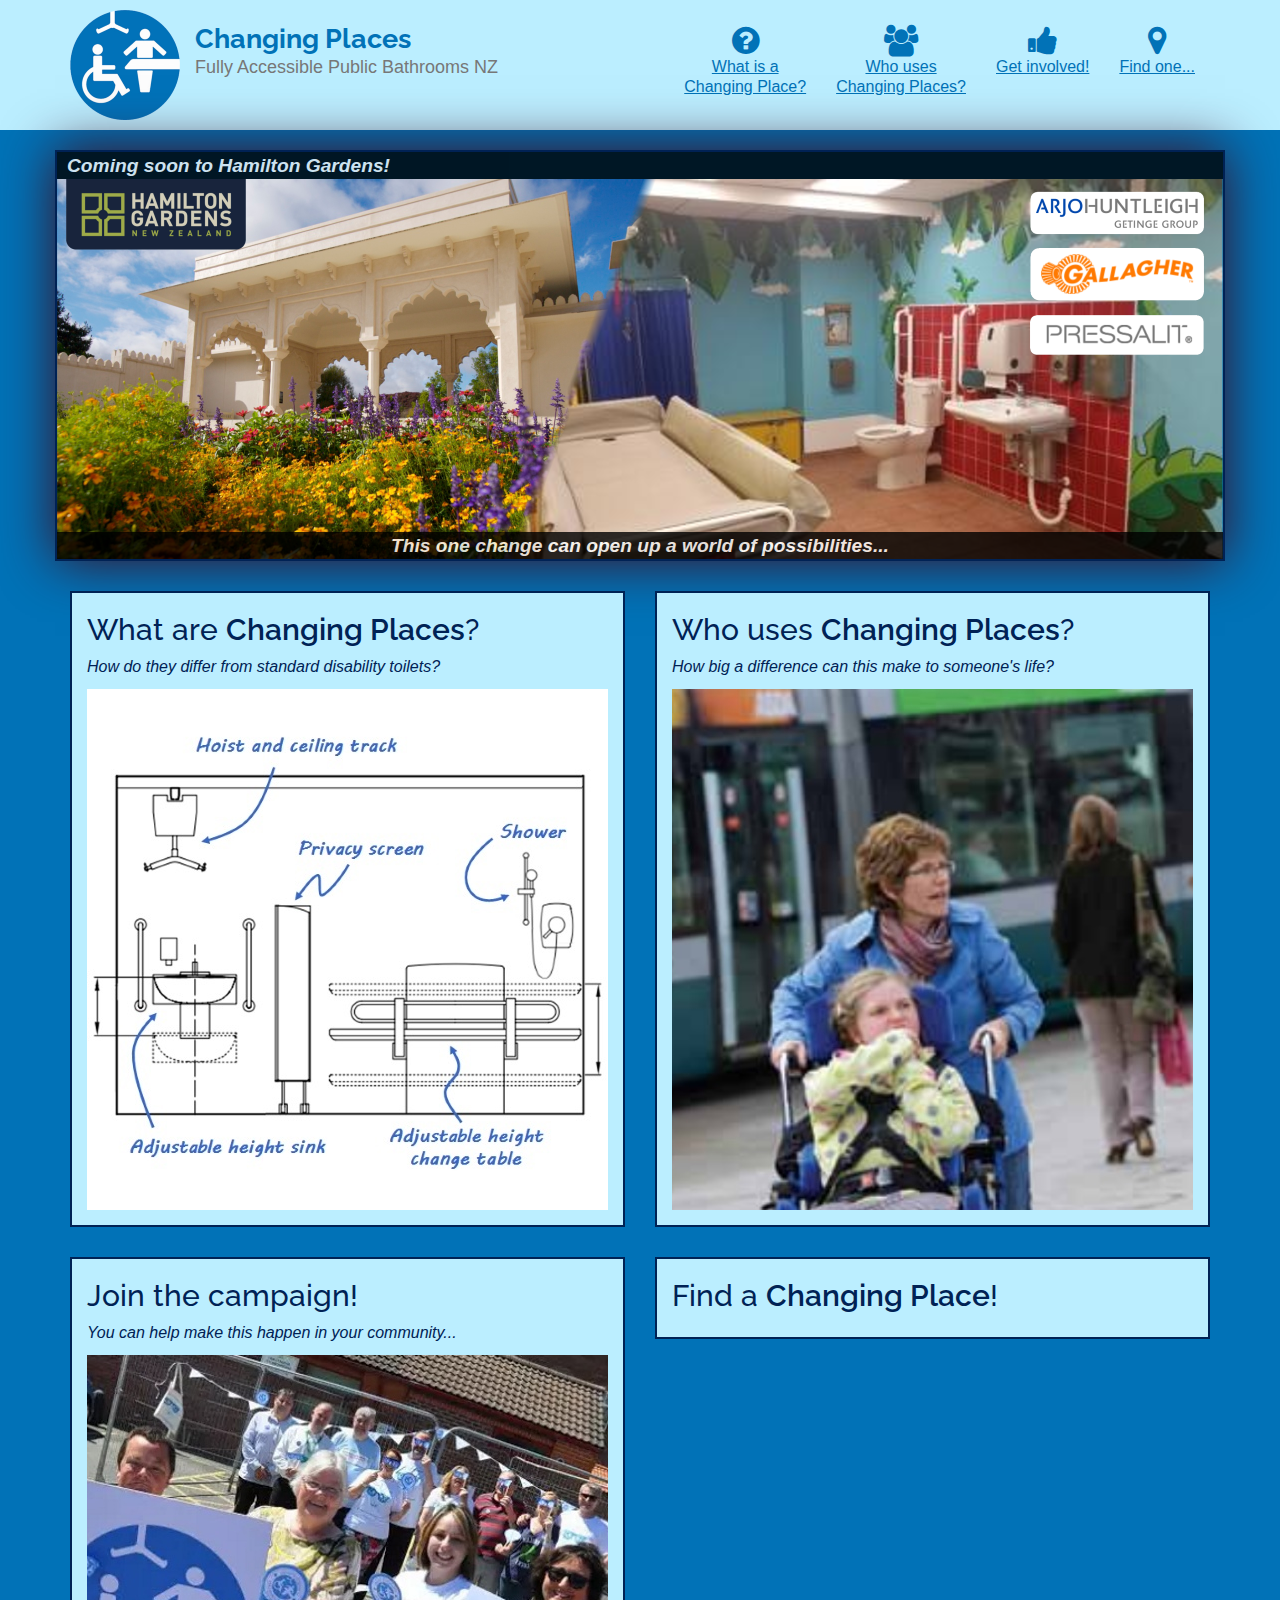
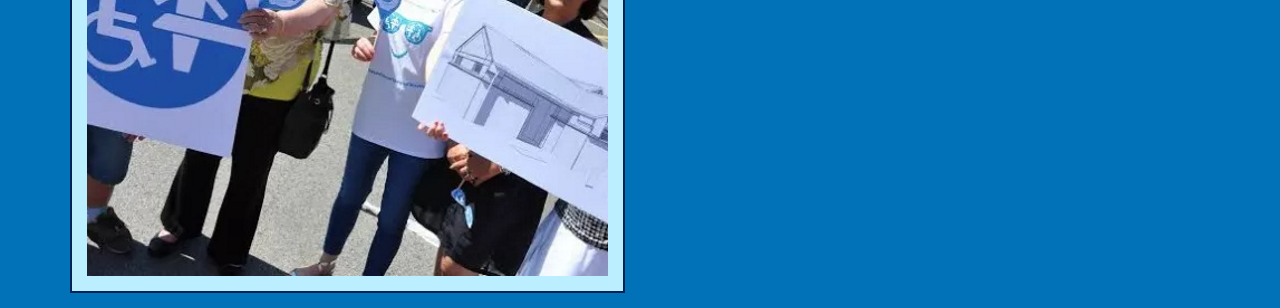
==== commit d016dc17: "final update before Jenn's meeting" ====
--- a/test/index.html
+++ b/test/index.html
@@ -31,7 +31,7 @@
 
           <div class="navbar-brand">
             <a href="index.html"><h1>Changing Places</h1></a>
-            <p>Fully Accessible Public Bathrooms</p>
+            <p>Fully Accessible Public Bathrooms NZ</p>
           </div>
 
           <button id="navbarToggle" type="button" class="navbar-toggle collapsed" data-toggle="collapse" data-target="#collapsable-nav" aria-expanded="false">
@@ -81,7 +81,7 @@
       </div> <!-- #page-banner -->
 
       <div class="col-md-6 col-sm-12" id="what-is">
-        <a href="about.html">
+        <a href="about.html" class="tile">
           <h2>What are <span class="ChangingPlacesText">Changing Places</span>?</h2>
           <p><em>How do they differ from standard disability toilets?</em></p>
           <div class="image-div"></div>
@@ -91,7 +91,7 @@
       </div> <!-- #what-is -->
 
       <div class="col-md-6 col-sm-12" id="who-uses">
-        <a href="who-uses.html">
+        <a href="who-uses.html" class="tile">
           <h2>Who uses <span class="ChangingPlacesText">Changing Places</span>?</h2>
           <p><em>How big a difference can this make to someone's life?</em></p>
           <div class="image-div"></div>
@@ -101,7 +101,7 @@
       </div> <!-- #who-uses -->
 
       <div class="col-md-6 col-sm-12" id="get-involved">
-      	<a href="get-involved.html">
+      	<a href="get-involved.html" class="tile">
           <h2>Join the campaign!</h2>
           <p><em>You can help make this happen in your community...</em></p>
           <div class="image-div"></div>
@@ -111,7 +111,7 @@
       </div> <!-- #get-involved -->
 
       <div class="col-md-6 col-sm-12" id="find">
-        <a href="find.html">
+        <a href="find.html" class="tile">
           <h2>Find a <span class="ChangingPlacesText">Changing Place</span>!</h2>
         </a>
         <iframe src="https://www.google.com/maps/embed?pb=!1m18!1m12!1m3!1d3152.362446261616!2d175.30301381485646!3d-37.804978579753914!2m3!1f0!2f0!3f0!3m2!1i1024!2i768!4f13.1!3m3!1m2!1s0x6d6d1f297e2c58a3%3A0xf00ef62249d2b80!2sHamilton+Gardens!5e0!3m2!1sen!2snz!4v1495938869004" width="555" height="535" frameborder="0" style="border:0" allowfullscreen class="visible-lg"></iframe>
--- a/test/css/styles.css
+++ b/test/css/styles.css
@@ -38,6 +38,9 @@
 
 .navbar-brand {
   padding-top: 25px;
+}
+.navbar-brand a {
+  text-decoration: none;
 }
 .navbar-brand h1 { /* Changing Places name */
   font-family: 'Raleway', sans-serif;
@@ -154,7 +157,12 @@
   overflow: hidden;
 }*/
 
-.main-content a {
+a {
+  color: #fff;
+  text-decoration: underline;
+}
+
+a.tile {
   display: block;
   color: #002255;
   text-decoration: none;
@@ -167,13 +175,17 @@
   border: 2px solid #002255;
   overflow: hidden;
 }
-.container .row div a:hover {
+a.tile:hover {
   box-shadow: 0 1px 5px 1px #cccccc;
 }
 
 /*iframe {
   border: 0;
 }*/
+
+.image-list li {
+  padding: 2px;
+}
 
 
 /* END HOME PAGE */
